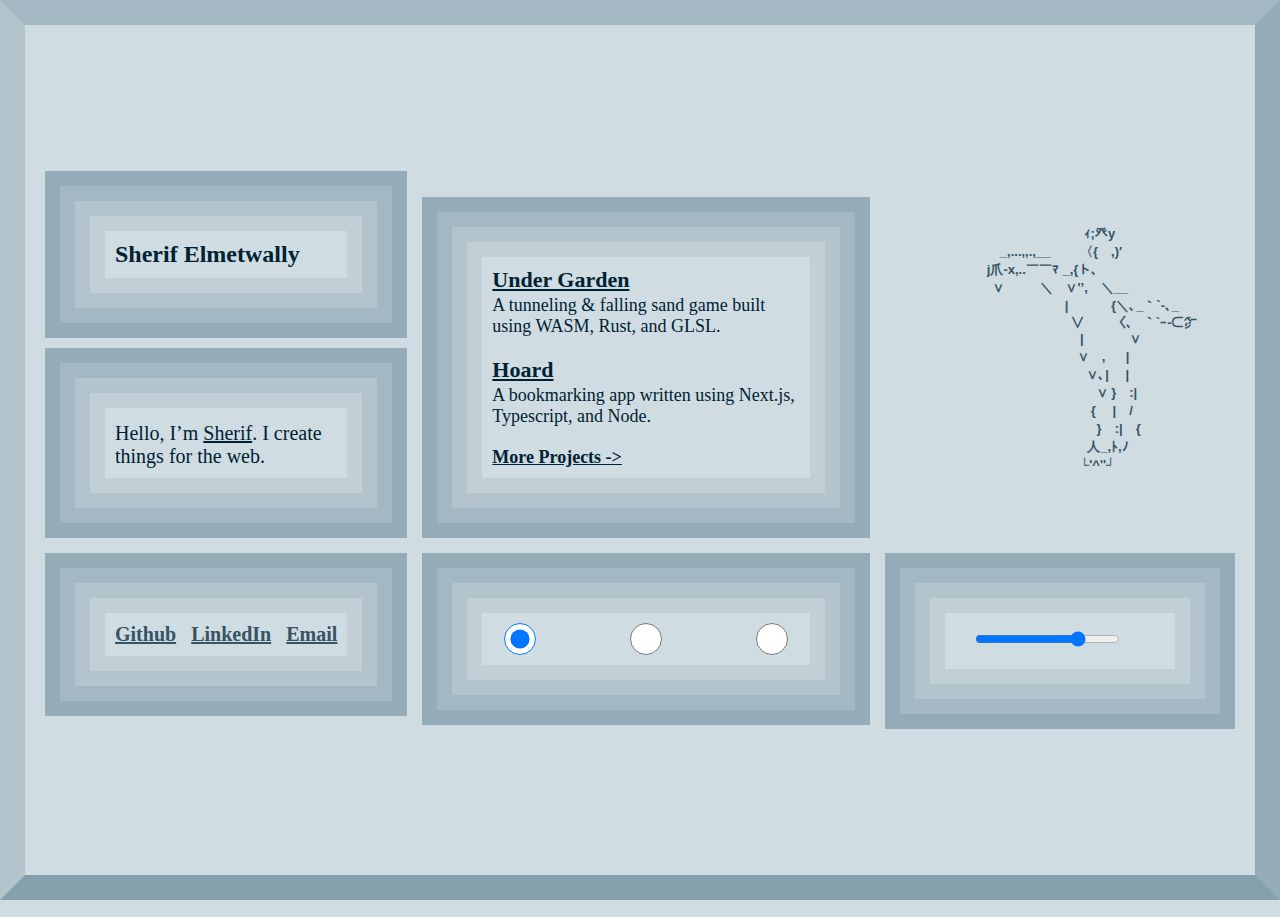
==== index.html @ f21bc04a "add modal" ====
<!DOCTYPE html>
<html lang="en">

<head>
  <meta charset="UTF-8">
  <meta http-equiv="X-UA-Compatible" content="IE=edge">
  <meta name="viewport" content="width=device-width, initial-scale=1.0">
  <title>Sherif Elmetwally</title>
  <script src="./components/NameWidget.js" defer></script>
  <script src="./components//HueScrollWidget.js" defer></script>
  <script src="./components/ProjectsBlock.js" defer></script>
  <script src="./components/LinksBlock.js" defer></script>
  <script src="./components/ThemeToggle.js" defer></script>
  <script src="index.js" defer></script>
  <script src="animate.js" defer></script>
  <link href="./index.css" rel="stylesheet"></link>
  <link href="./global.css" rel="stylesheet"></link>
</head>

<body>
  <div class="mask"></div>
  <main>
    <name-widget></name-widget>
    <projects-block></projects-block>
    <links-block></links-block>
    <hue-scroll-widget></hue-scroll-widget>
    <theme-toggle></theme-toggle>
    <div class="anime dance"></div>

    <section class="about-me">
      <figure class="me-wrapper">
        <img src="./images/me.jpeg" class="me" alt="image of me in barcelona">
        <img src="./images/young.jpg" class="young" alt="image of me in barcelona">
      </figure>
      <div>
        <p>Hello! Thanks for visiting my website.</p>
        <p>
          Long story short, I've been in front of a computer, for better or for worse, for the better part of the last decade.
        </p>
        <p> My interest in technology evolved into a passion for programming. When I was introduced to the Web and the creative possibilities it possessed, there was basically no turning back.</p>
        <p> A love affair with frontend engineering was soon to follow. </p>
        <p>
          Since that time, whether at my job, or working independantly, I've tried to push the envelope, make my mark, and fulfill my creative potential..
        </p>
      </div>
    </section>
  </main>
</body>

</html>
---- index.css ----
h3 {
  margin: 0;
  padding: 0;
}

.mask {
  z-index: -1;
  opacity: 0;
  position: absolute;
  top: 0;
  left: 0;
  right: 0;
  bottom: 0;
  background-color: rgba(0, 0, 0, .7);
  height: 100%;
  width: 100%;
  transition: 500ms;
  cursor: pointer;
}

.open {
  z-index: 5;
  opacity: 1;
}

@media only screen and (max-width: 970px) {
  body {
    border-left: 5px solid var(--tile3);
    border-top: 5px solid var(--tile4);
    border-right: 5px solid var(--tile5);
    border-bottom: 5px solid var(--tile6);
  }
}

main {
  margin: 0 auto;
  display: flex;
  flex-direction: column;
  gap: 15px;
  padding: 20px;
}

@media only screen and (min-width: 1200px) {
  main {
    display: grid;
    grid-template-columns: min-content auto;
    margin-top: auto;
    margin-bottom: auto;
    max-width: 1200px;
  }
}

p {
  color: var(--text1);
  font-size: 20px;
  font-family: Avenir;
}

name-widget {
  height: min-content;
  grid-row: 1;
  grid-column: 1;
}

.about-block {
  margin-top: 10px;
}

hue-scroll-widget {
  grid-row: 2;
  grid-column: 3;
  margin-top: 0;
}

projects-block {
  grid-row: 1;
  grid-column: 2;
  margin-top: auto;
}

links-block {
  grid-row: 2;
  grid-column: 1;
}

theme-toggle {
  grid-row: 2;
  grid-column: 2;
}

.dance {
  width: 350px;
  font-size: 13px;
  grid-row: 1;
  grid-column: 3;
  font-weight: bold;
  font-family: Arial, Helvetica, sans-serif;
  color: var(--text2);
}

::selection {
  background: var(--text2);
}

::-moz-selection {
  background: var(--text2);
}

@media only screen and (min-width: 970px) and (max-width: 1200px) {
  main {
    display: grid;
    grid-template-columns: 1fr 1fr;
    margin-top: auto;
    margin-bottom: auto;
    width: 80%;
  }
  hue-scroll-widget {
    grid-row: 3;
    grid-column: 1;
    margin-top: 0;
  }
  .dance {
    grid-row: 3;
    grid-column: 2;
  }
}

.about-me {
  position: absolute;
  top: 50px;
  right: 50px;
  width: 500px;
  background-color: var(--tile1);
  z-index: 10;
  transform: translateX(150%);
  padding: 20px;
}

.about-me p {
  margin: 5px 0;
  line-height: 1.5;
}

.me-wrapper {
  width: 70%;
  display: flex;
  /* height: auto; */
}

.me {
  object-fit: cover;
  aspect-ratio: 1/1;
  width: 100%;
  height: 100%;
}

.young {
  transform: rotate(90deg);
  width: 100%;
  height: 100%;
  aspect-ratio: 3/4;
}

.sherif {
  font-family: Avenir;
  font-size: 20px;
  text-decoration: underline;
  cursor: pointer;
}

.selected {
  animation: slide-in 0.5s forwards;
  -webkit-animation: slide-in 0.5s forwards;
}

.dismiss {
  animation: slide-out 0.5s forwards;
  -webkit-animation: slide-out 0.5s forwards;
}

@keyframes slide-in {
  0% {
    -webkit-transform: translateX(150%);
  }
  100% {
    -webkit-transform: translateX(0%);
  }
}

@-webkit-keyframes slide-in {
  0% {
    transform: translateX(150%);
  }
  100% {
    transform: translateX(0%);
  }
}

@keyframes slide-out {
  0% {
    transform: translateX(0%);
  }
  100% {
    transform: translateX(150%);
  }
}

@-webkit-keyframes slide-out {
  0% {
    -webkit-transform: translateX(0%);
  }
  100% {
    -webkit-transform: translateX(150%);
  }
}
---- global.css ----
* {
  --brand-hue: 200;
  --brand-saturation: 100%;
  --brand-lightness: 25%;
  /* Light Theme */
  --brand-light: hsl(var(--brand-hue) var(--brand-saturation) var(--brand-lightness));
  --text1-light: hsl(var(--brand-hue) var(--brand-saturation) 10%);
  --text2-light: hsl(var(--brand-hue) 30% 30%);
  --tile1-light: hsl(var(--brand-hue) 25% 85%);
  --tile2-light: hsl(var(--brand-hue) 20% 80%);
  --tile3-light: hsl(var(--brand-hue) 20% 75%);
  --tile4-light: hsl(var(--brand-hue) 20% 70%);
  --tile5-light: hsl(var(--brand-hue) 20% 65%);
  --tile6-light: hsl(var(--brand-hue) 20% 60%);
  --tile-shadow-light: var(--brand-hue) 10% 20%;
  --shadow-strength-light: .02;
  /* dark */
  --brand-dark: hsl( var(--brand-hue) calc(var(--brand-saturation) / 1.5) calc(var(--brand-lightness) / 1.5));
  --text1-dark: hsl(var(--brand-hue) 15% 80%);
  --text2-dark: hsl(var(--brand-hue) 10% 70%);
  --tile1-dark: hsl(var(--brand-hue) 10% 10%);
  --tile2-dark: hsl(var(--brand-hue) 10% 15%);
  --tile3-dark: hsl(var(--brand-hue) 5% 20%);
  --tile4-dark: hsl(var(--brand-hue) 5% 25%);
  --tile5-dark: hsl(var(--brand-hue) 10% 30%);
  --tile6-dark: hsl(var(--brand-hue) 15% 35%);
  --tile-shadow-dark: var(--brand-hue) 50% 3%;
  --shadow-strength-dark: .8;
  /* dim */
  --brand-dim: hsl( var(--brand-hue) calc(var(--brand-saturation) / 1.25) calc(var(--brand-lightness) / 1.25));
  --text1-dim: hsl(var(--brand-hue) 15% 75%);
  --text2-dim: hsl(var(--brand-hue) 10% 61%);
  --tile1-dim: hsl(var(--brand-hue) 10% 20%);
  --tile2-dim: hsl(var(--brand-hue) 10% 25%);
  --tile3-dim: hsl(var(--brand-hue) 5% 30%);
  --tile4-dim: hsl(var(--brand-hue) 5% 35%);
  --tile5-dim: hsl(var(--brand-hue) 5% 40%);
  --tile6-dim: hsl(var(--brand-hue) 5% 45%);
  --tile-shadow-dim: var(--brand-hue) 30% 13%;
  --shadow-strength-dim: .2;
  margin: 0;
  padding: 0;
  font-size: 16px;
}

:root {
  color-scheme: light;
  /* set defaults */
  --brand: var(--brand-light);
  --text1: var(--text1-light);
  --text2: var(--text2-light);
  --tile1: var(--tile1-light);
  --tile2: var(--tile2-light);
  --tile3: var(--tile3-light);
  --tile4: var(--tile4-light);
  --tile5: var(--tile5-light);
  --tile6: var(--tile6-light);
  --tile-shadow-light: var(--tile-shadow-light);
  --shadow-strength: var(--shadow-strength-light);
  --spacing: 0.35rem;
  --overlay: var(--spacing) calc(var(--spacing) * -3) var(--spacing) var(--spacing);
  --size-one: 10px;
  --size-two: 10px;
}

[color-scheme="light"] {
  color-scheme: light;
  /* set defaults */
  --brand: var(--brand-light);
  --text1: var(--text1-light);
  --text2: var(--text2-light);
  --tile1: var(--tile1-light);
  --tile2: var(--tile2-light);
  --tile3: var(--tile3-light);
  --tile4: var(--tile4-light);
  --tile-shadow-light: var(--tile-shadow-light);
  --shadow-strength: var(--shadow-strength-light);
}

[color-scheme="dark"] {
  color-scheme: dark;
  --brand: var(--brand-dark);
  --text1: var(--text1-dark);
  --text2: var(--text2-dark);
  --tile1: var(--tile1-dark);
  --tile2: var(--tile2-dark);
  --tile3: var(--tile3-dark);
  --tile4: var(--tile4-dark);
  --tile5: var(--tile5-dark);
  --tile6: var(--tile6-dark);
  --tile-shadow: var(--tile-shadow-dark);
  --shadow-strength: var(--shadow-strength-dark);
}

[color-scheme="dim"] {
  color-scheme: dark;
  --brand: var(--brand-dim);
  --text1: var(--text1-dim);
  --text2: var(--text2-dim);
  --tile1: var(--tile1-dim);
  --tile2: var(--tile2-dim);
  --tile3: var(--tile3-dim);
  --tile4: var(--tile4-dim);
  --tile5: var(--tile5-dim);
  --tile6: var(--tile6-dim);
  --tile-shadow: var(--tile-shadow-dim);
  --shadow-strength: var(--shadow-strength-dim);
}

body {
  display: flex;
  background-color: var(--tile1);
  border-left: 25px solid var(--tile3);
  border-top: 25px solid var(--tile4);
  border-right: 25px solid var(--tile5);
  border-bottom: 25px solid var(--tile6);
}

body,
html {
  margin: 0;
  padding: 0;
  box-sizing: border-box;
  overflow-x: hidden;
  height: 100%;
  width: 100%;
  /* height: 100vh; */
  /* width: 100vw; */
}

.border-one {
  border: 15px solid var(--tile5);
}

.border-two {
  border: 15px solid var(--tile4);
}

.border-three {
  border: 15px solid var(--tile3);
}

.border-four {
  border: 15px solid var(--tile2);
  padding: 10px;
}

p {
  font-size: 20px;
  margin-top: 4px;
}
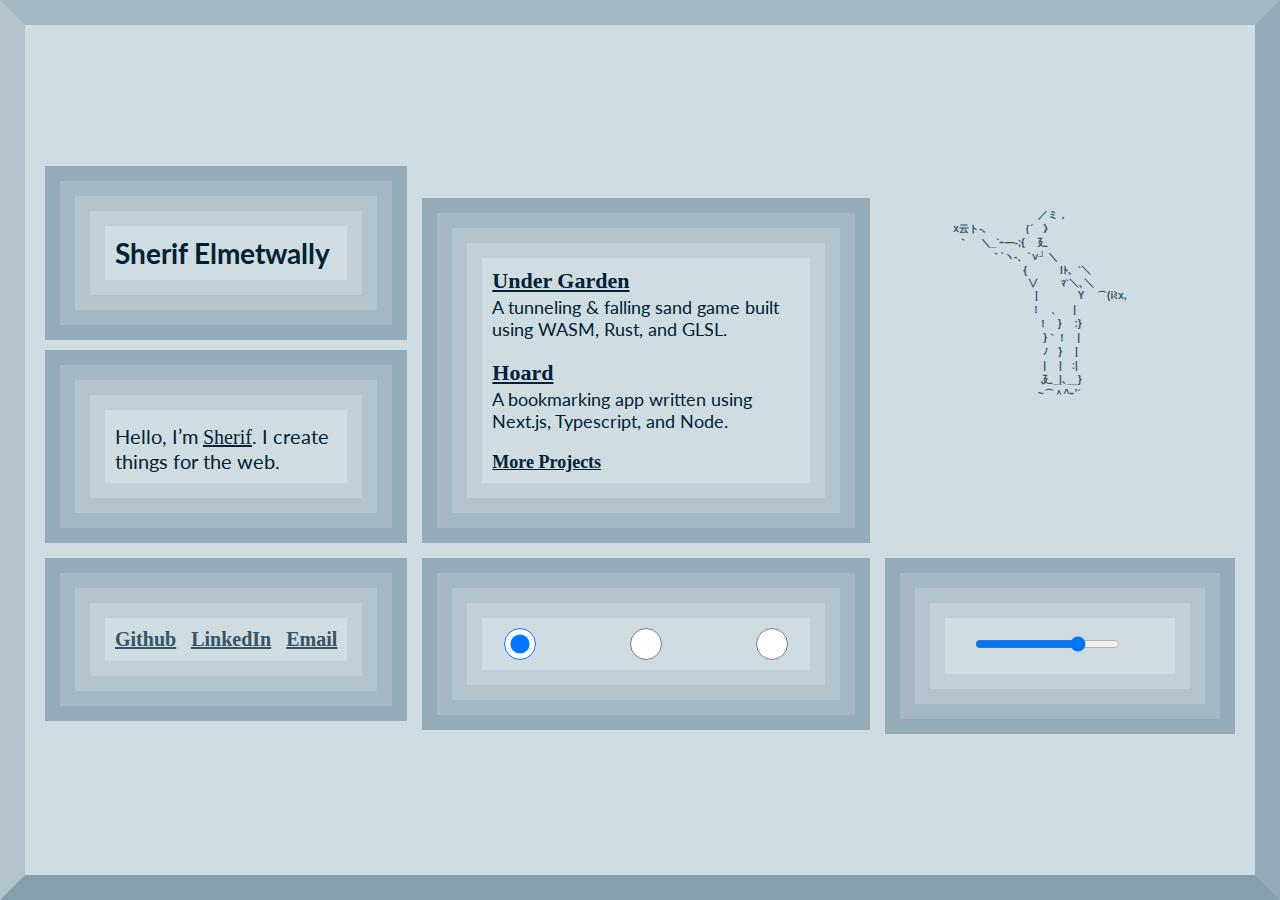
==== commit dee959e6: "update font" ====
--- a/index.html
+++ b/index.html
@@ -40,7 +40,7 @@
         <p> My interest in technology evolved into a passion for programming. When I was introduced to the Web and the creative possibilities it possessed, there was basically no turning back.</p>
         <p> A love affair with frontend engineering was soon to follow. </p>
         <p>
-          Since that time, whether at my job, or working independantly, I've tried to push the envelope, make my mark, and fulfill my creative potential..
+          Since that time, whether at my 9-5, or working independantly, I've tried to push the envelope, make my mark, and fulfill my creative potential.
         </p>
       </div>
     </section>
--- a/index.css
+++ b/index.css
@@ -53,7 +53,7 @@
 p {
   color: var(--text1);
   font-size: 20px;
-  font-family: Avenir;
+  font-family: var(--font-main);
 }
 
 name-widget {
@@ -90,7 +90,7 @@
 
 .dance {
   width: 350px;
-  font-size: 13px;
+  font-size: 10px;
   grid-row: 1;
   grid-column: 3;
   font-weight: bold;
@@ -134,6 +134,7 @@
   z-index: 10;
   transform: translateX(150%);
   padding: 20px;
+  border: 10px solid var(--tile3);
 }
 
 .about-me p {
@@ -142,9 +143,9 @@
 }
 
 .me-wrapper {
-  width: 70%;
+  width: 40%;
   display: flex;
-  /* height: auto; */
+  height: auto;
 }
 
 .me {
--- a/global.css
+++ b/global.css
@@ -1,3 +1,4 @@
+@import url('https://fonts.googleapis.com/css2?family=Caveat+Brush&family=Chango&family=Lato:wght@300;400;700;900&family=Lora:ital,wght@0,400;0,500;0,600;0,700;1,400;1,500;1,600;1,700&family=Patrick+Hand&display=swap');
 * {
   --brand-hue: 200;
   --brand-saturation: 100%;
@@ -61,6 +62,7 @@
   --overlay: var(--spacing) calc(var(--spacing) * -3) var(--spacing) var(--spacing);
   --size-one: 10px;
   --size-two: 10px;
+  --font-main: Lato;
 }
 
 [color-scheme="light"] {
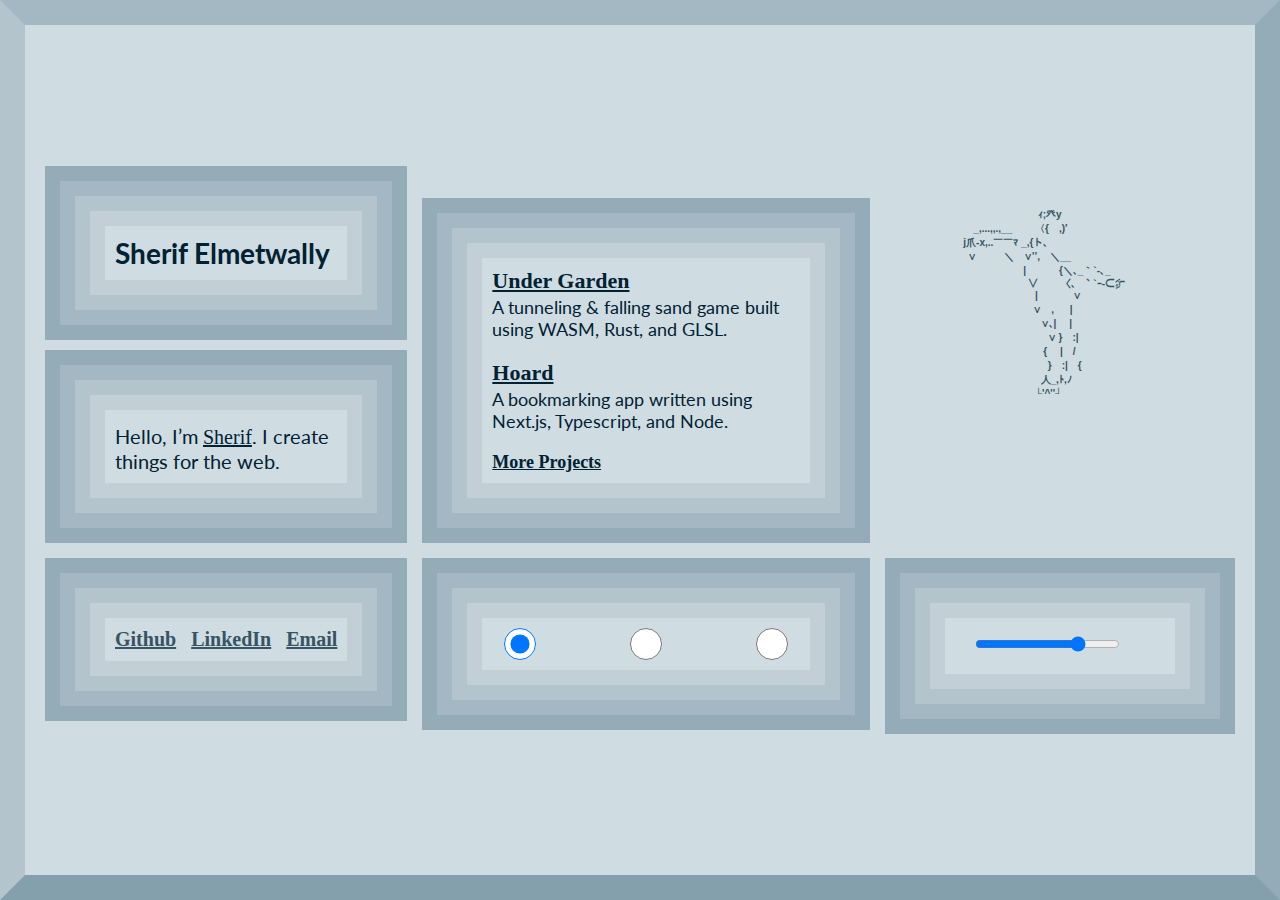
==== commit 4ee3c3fb: "💅" ====
--- a/index.html
+++ b/index.html
@@ -18,7 +18,7 @@
 </head>
 
 <body>
-  <div class="mask"></div>
+  <div class="mask close"></div>
   <main>
     <name-widget></name-widget>
     <projects-block></projects-block>
--- a/index.css
+++ b/index.css
@@ -4,8 +4,6 @@
 }
 
 .mask {
-  z-index: -1;
-  opacity: 0;
   position: absolute;
   top: 0;
   left: 0;
@@ -23,6 +21,11 @@
   opacity: 1;
 }
 
+.close {
+  z-index: -1;
+  opacity: 0;
+}
+
 @media only screen and (max-width: 970px) {
   body {
     border-left: 5px solid var(--tile3);
@@ -127,14 +130,25 @@
 
 .about-me {
   position: absolute;
-  top: 50px;
-  right: 50px;
-  width: 500px;
+  top: 20px;
+  right: 20px;
+  width: 70%;
   background-color: var(--tile1);
   z-index: 10;
-  transform: translateX(150%);
+  transform: translateX(115%);
   padding: 20px;
-  border: 10px solid var(--tile3);
+  border: 2px solid var(--tile3);
+}
+
+@media only screen and (min-width: 1100px) {
+  .about-me {
+    width: 35%;
+    top: 50px;
+    right: 50px;
+    padding: 20px;
+    transform: translateX(115%);
+    border: 10px solid var(--tile3);
+  }
 }
 
 .about-me p {
@@ -146,6 +160,14 @@
   width: 40%;
   display: flex;
   height: auto;
+}
+
+@-moz-document url-prefix() {
+  .me-wrapper {
+    width: 80%;
+    display: flex;
+    height: auto;
+  }
 }
 
 .me {
--- a/global.css
+++ b/global.css
@@ -111,11 +111,24 @@
 
 body {
   display: flex;
+  width: 100vw;
+  overflow-x: hidden !important;
   background-color: var(--tile1);
   border-left: 25px solid var(--tile3);
   border-top: 25px solid var(--tile4);
   border-right: 25px solid var(--tile5);
   border-bottom: 25px solid var(--tile6);
+}
+
+@media only screen and (max-width: 550px) {
+  body {
+    display: flex;
+    background-color: var(--tile1);
+    border-left: 0 solid var(--tile3);
+    border-top: 0 solid var(--tile4);
+    border-right: 0 solid var(--tile5);
+    border-bottom: 0 solid var(--tile6);
+  }
 }
 
 body,
@@ -147,6 +160,40 @@
   padding: 10px;
 }
 
+@media only screen and (max-width: 550px) {
+  .border-one {
+    border: 7px solid var(--tile5);
+  }
+  .border-two {
+    border: 7px solid var(--tile4);
+  }
+  .border-three {
+    border: 7px solid var(--tile3);
+  }
+  .border-four {
+    border: 7px solid var(--tile2);
+    padding: 7px;
+  }
+}
+
+@media only screen and (max-width: 380px) {
+  main {
+    padding: 5px;
+  }
+  .border-one {
+    border: none;
+  }
+  .border-two {
+    border: none;
+  }
+  .border-three {
+    border: none;
+  }
+  .border-four {
+    border: none;
+  }
+}
+
 p {
   font-size: 20px;
   margin-top: 4px;
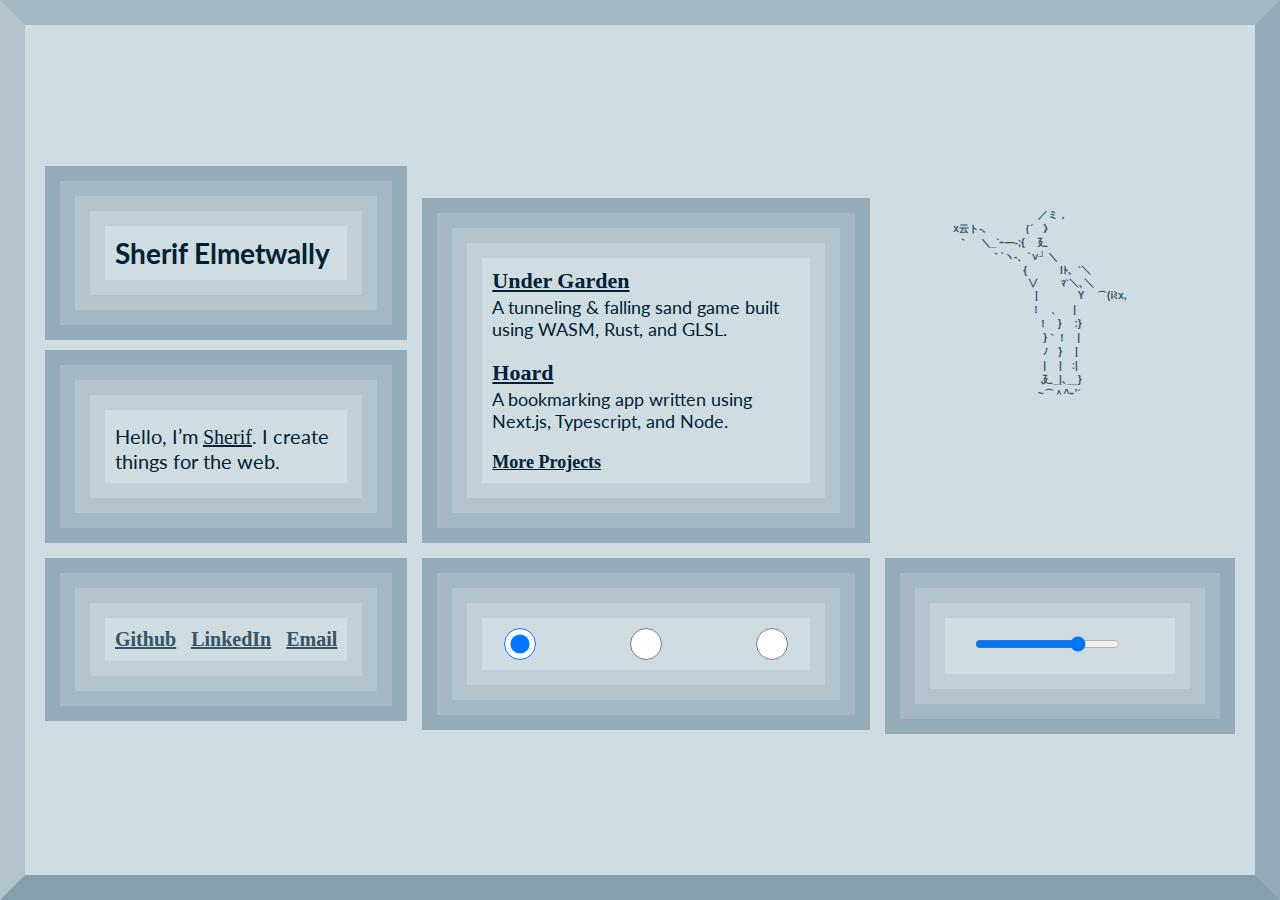
==== commit 48ed580a: "some accessibility stuff" ====
--- a/index.html
+++ b/index.html
@@ -31,6 +31,7 @@
       <figure class="me-wrapper">
         <img src="./images/me.jpeg" class="me" alt="image of me in barcelona">
         <img src="./images/young.jpg" class="young" alt="image of me in barcelona">
+        <figcaption style="visibility:hidden">Pics of me!</figcaption>
       </figure>
       <div>
         <p>Hello! Thanks for visiting my website.</p>
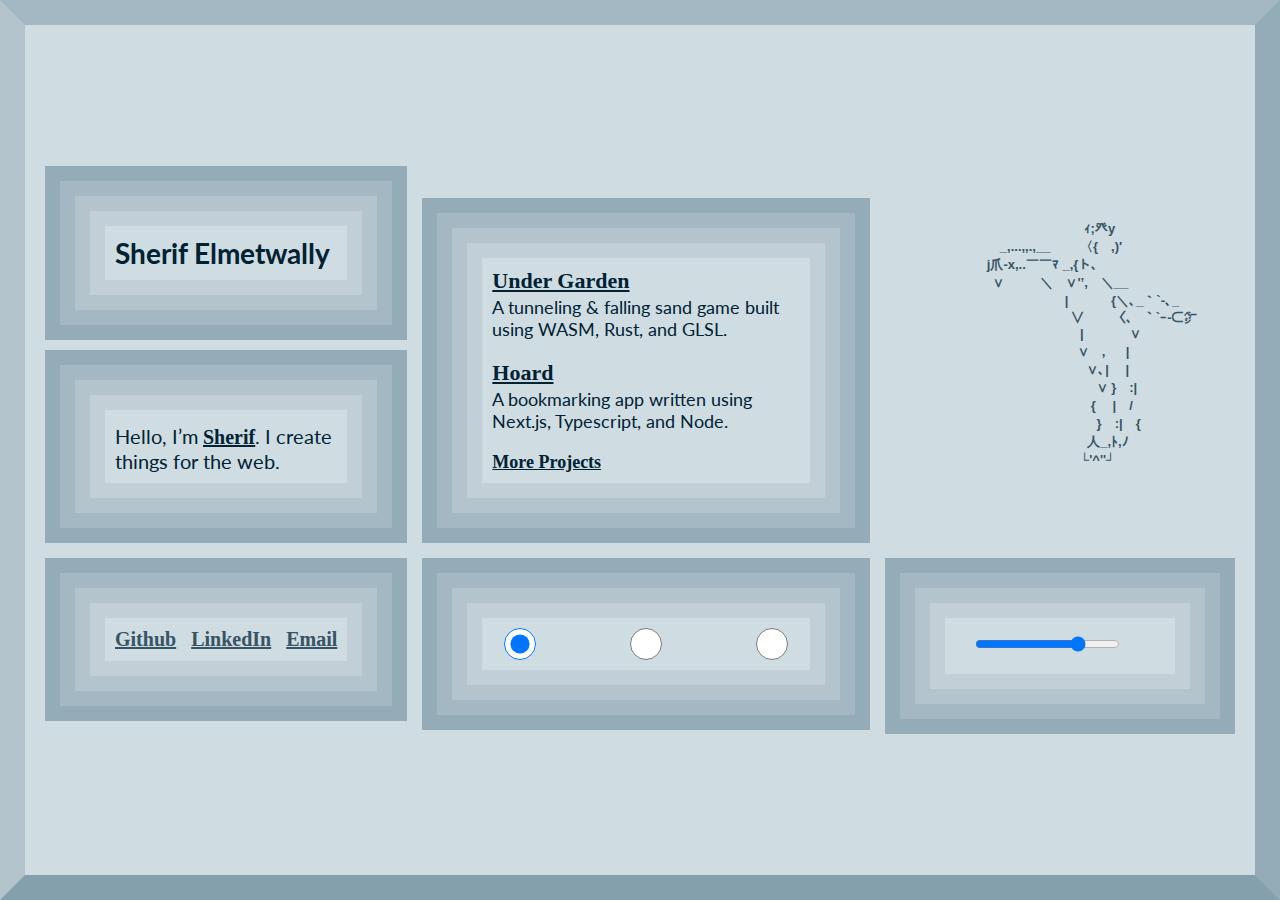
==== commit bf0b6fa3: "not sure..." ====
--- a/index.html
+++ b/index.html
@@ -5,6 +5,7 @@
   <meta charset="UTF-8">
   <meta http-equiv="X-UA-Compatible" content="IE=edge">
   <meta name="viewport" content="width=device-width, initial-scale=1.0">
+  <meta name="description" content="Sherif Elmetwally's Personal Website. Please... come in!">
   <title>Sherif Elmetwally</title>
   <script src="./components/NameWidget.js" defer></script>
   <script src="./components//HueScrollWidget.js" defer></script>
@@ -30,7 +31,7 @@
     <section class="about-me">
       <figure class="me-wrapper">
         <img src="./images/me.jpeg" class="me" alt="image of me in barcelona">
-        <img src="./images/young.jpg" class="young" alt="image of me in barcelona">
+        <img src="./images/young.jpg" class="young" alt="image of me when i was younger">
         <figcaption style="visibility:hidden">Pics of me!</figcaption>
       </figure>
       <div>
--- a/index.css
+++ b/index.css
@@ -93,7 +93,7 @@
 
 .dance {
   width: 350px;
-  font-size: 10px;
+  font-size: 13px;
   grid-row: 1;
   grid-column: 3;
   font-weight: bold;
@@ -181,12 +181,13 @@
   transform: rotate(90deg);
   width: 100%;
   height: 100%;
-  aspect-ratio: 3/4;
+  aspect-ratio: 0.77;
 }
 
 .sherif {
   font-family: Avenir;
   font-size: 20px;
+  font-weight: bold;
   text-decoration: underline;
   cursor: pointer;
 }
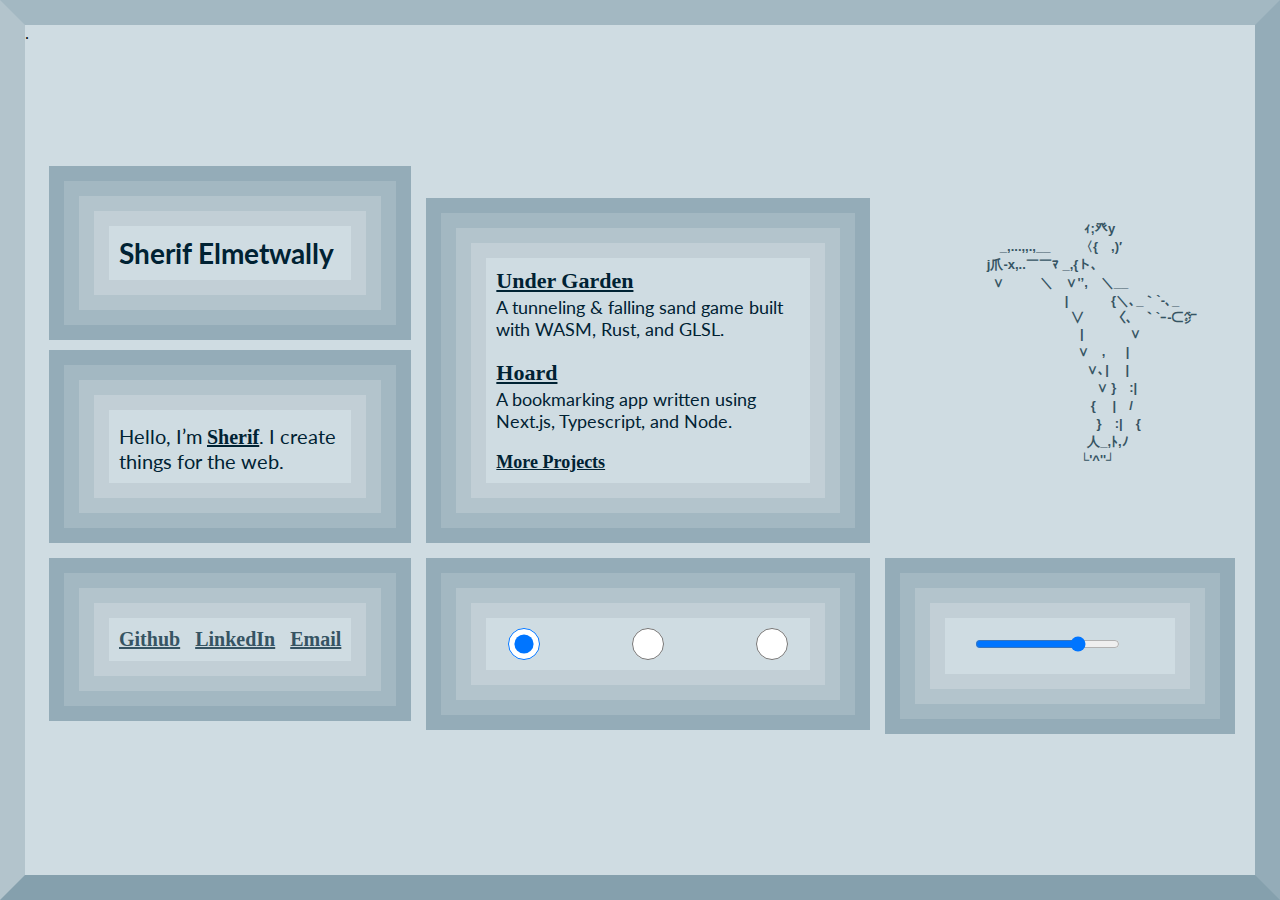
==== commit 4c676fb2: "fix overflow" ====
--- a/index.html
+++ b/index.html
@@ -4,7 +4,8 @@
 <head>
   <meta charset="UTF-8">
   <meta http-equiv="X-UA-Compatible" content="IE=edge">
-  <meta name="viewport" content="width=device-width, initial-scale=1.0">
+  <!-- <meta name="viewport" content="width=device-width, initial-scale=1.0"> -->
+  <meta name="viewport" content="width=device-width, initial-scale=1, minimum-scale=1">.
   <meta name="description" content="Sherif Elmetwally's Personal Website. Please... come in!">
   <title>Sherif Elmetwally</title>
   <script src="./components/NameWidget.js" defer></script>
--- a/index.css
+++ b/index.css
@@ -41,6 +41,7 @@
   flex-direction: column;
   gap: 15px;
   padding: 20px;
+  overflow-x: hidden !important;
 }
 
 @media only screen and (min-width: 1200px) {
--- a/global.css
+++ b/global.css
@@ -1,4 +1,4 @@
-@import url('https://fonts.googleapis.com/css2?family=Caveat+Brush&family=Chango&family=Lato:wght@300;400;700;900&family=Lora:ital,wght@0,400;0,500;0,600;0,700;1,400;1,500;1,600;1,700&family=Patrick+Hand&display=swap');
+@import url('https://fonts.googleapis.com/css2?family=Lato:wght@300;400;700;900&family=Lora:ital,wght@0,400;0,500;0,600;0,700;1,400;1,500;1,600;1,700&family=Patrick+Hand&display=swap');
 * {
   --brand-hue: 200;
   --brand-saturation: 100%;
@@ -136,11 +136,11 @@
   margin: 0;
   padding: 0;
   box-sizing: border-box;
-  overflow-x: hidden;
+  overflow-x: hidden !important;
   height: 100%;
   width: 100%;
   /* height: 100vh; */
-  /* width: 100vw; */
+  width: 100vw;
 }
 
 .border-one {
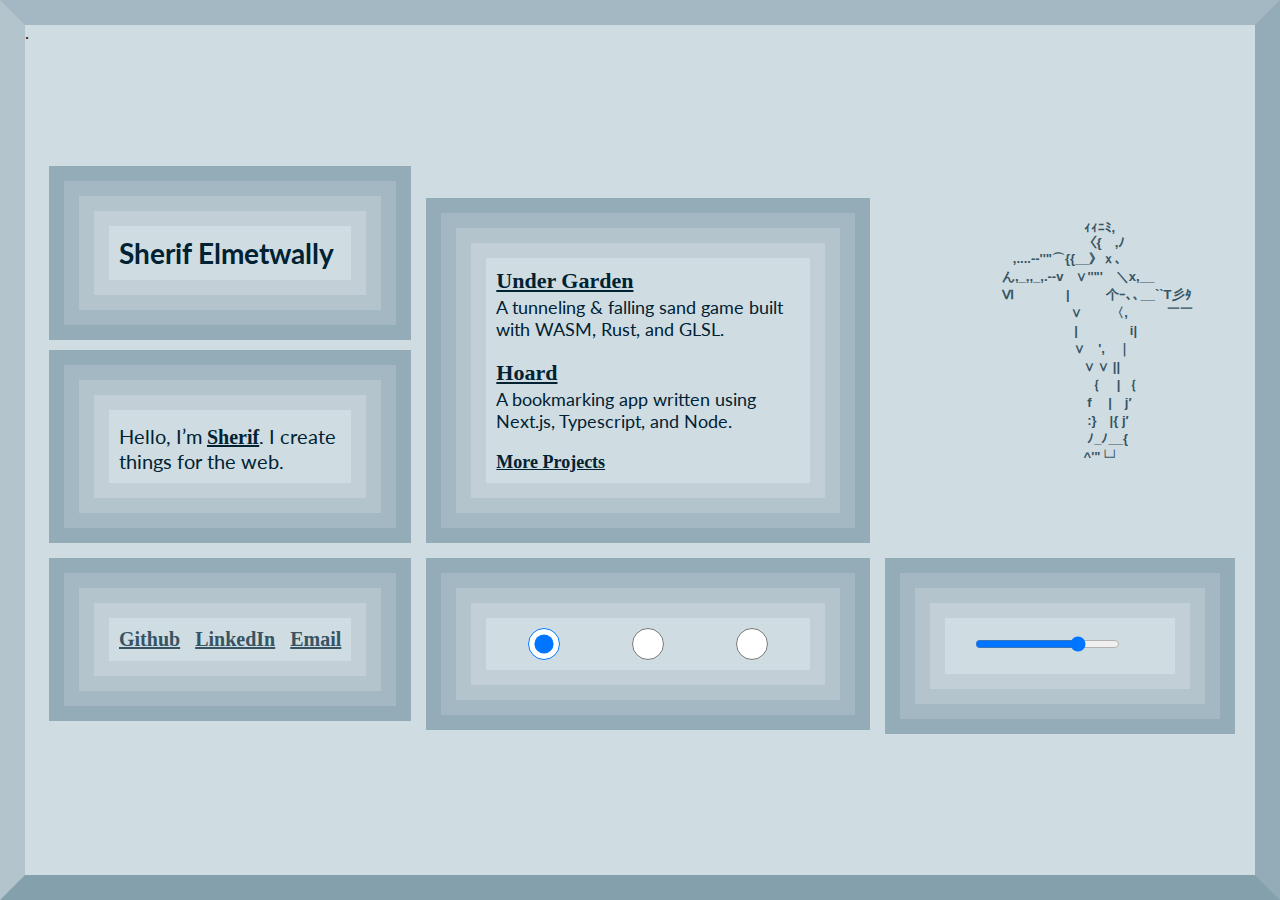
==== commit 0c1b326b: "convert from template and other fixes" ====
--- a/index.html
+++ b/index.html
@@ -4,7 +4,6 @@
 <head>
   <meta charset="UTF-8">
   <meta http-equiv="X-UA-Compatible" content="IE=edge">
-  <!-- <meta name="viewport" content="width=device-width, initial-scale=1.0"> -->
   <meta name="viewport" content="width=device-width, initial-scale=1, minimum-scale=1">.
   <meta name="description" content="Sherif Elmetwally's Personal Website. Please... come in!">
   <title>Sherif Elmetwally</title>
--- a/index.css
+++ b/index.css
@@ -5,25 +5,28 @@
 
 .mask {
   position: absolute;
+  z-index: -1;
+  opacity: 0;
   top: 0;
   left: 0;
   right: 0;
   bottom: 0;
-  background-color: rgba(0, 0, 0, .7);
+  background-color: rgba(0, 0, 0, 0.3);
   height: 100%;
   width: 100%;
-  transition: 500ms;
   cursor: pointer;
 }
 
 .open {
   z-index: 5;
   opacity: 1;
+  transition: 300ms ease-in;
 }
 
 .close {
   z-index: -1;
   opacity: 0;
+  transition: 300ms ease-out;
 }
 
 @media only screen and (max-width: 970px) {
--- a/global.css
+++ b/global.css
@@ -118,6 +118,7 @@
   border-top: 25px solid var(--tile4);
   border-right: 25px solid var(--tile5);
   border-bottom: 25px solid var(--tile6);
+  position: relative;
 }
 
 @media only screen and (max-width: 550px) {
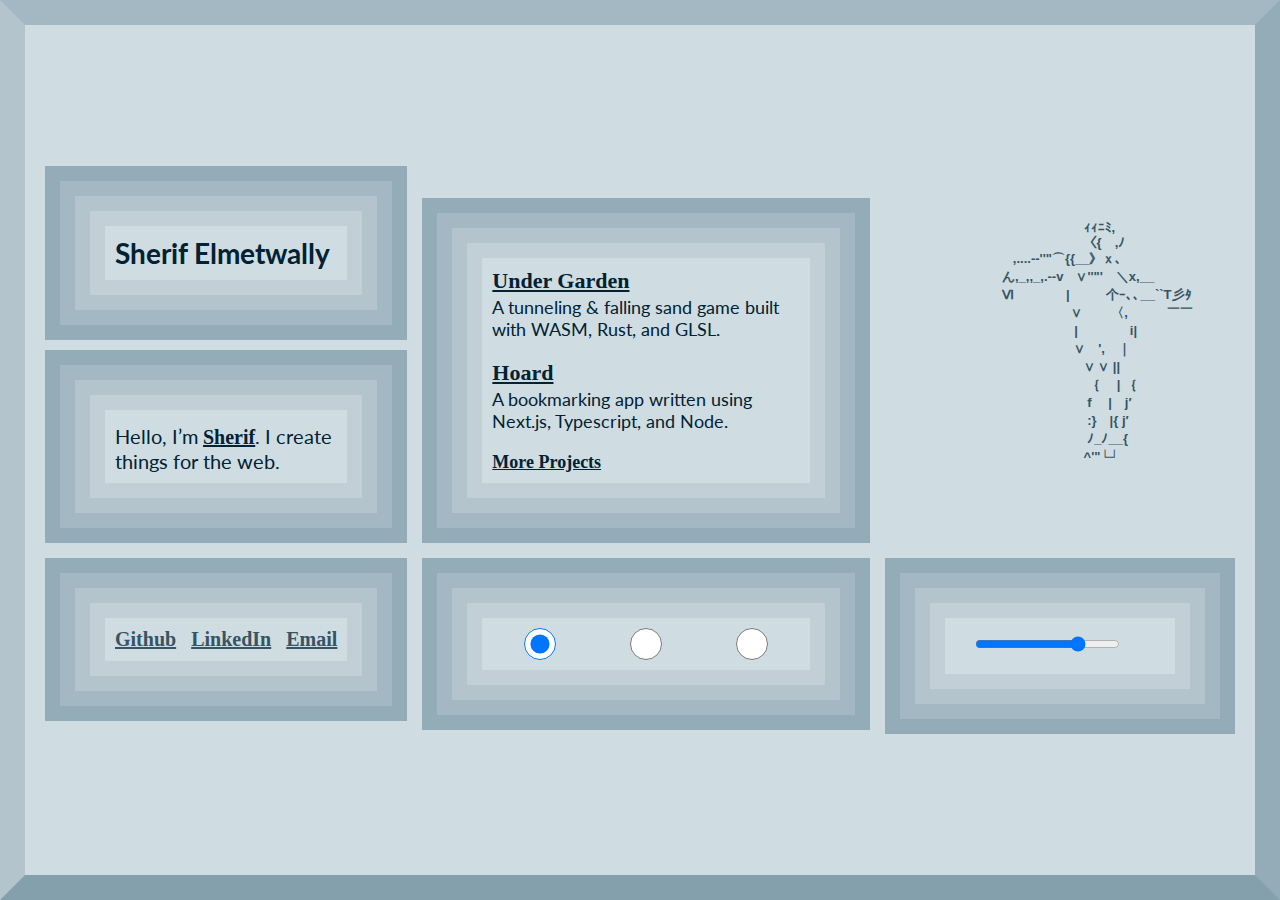
==== commit 92600889: "renegade period" ====
--- a/index.html
+++ b/index.html
@@ -4,7 +4,7 @@
 <head>
   <meta charset="UTF-8">
   <meta http-equiv="X-UA-Compatible" content="IE=edge">
-  <meta name="viewport" content="width=device-width, initial-scale=1, minimum-scale=1">.
+  <meta name="viewport" content="width=device-width, initial-scale=1, minimum-scale=1">
   <meta name="description" content="Sherif Elmetwally's Personal Website. Please... come in!">
   <title>Sherif Elmetwally</title>
   <script src="./components/NameWidget.js" defer></script>
